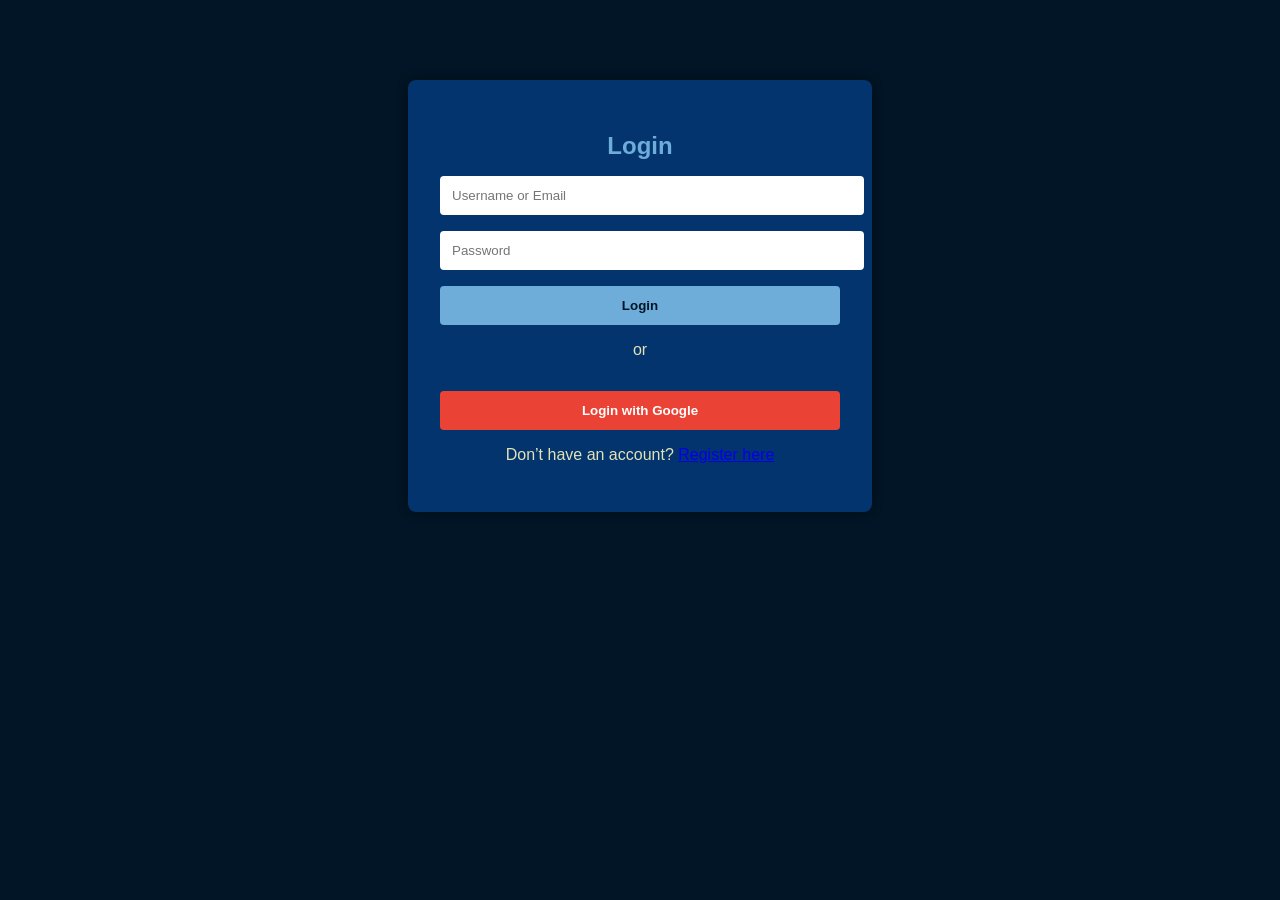
==== frontend/courses.html @ 41a8be17 "feat(x) Saving all the code" ====
<!DOCTYPE html>
<html lang="en">
<head>
  <meta charset="UTF-8">
  <meta name="viewport" content="width=device-width, initial-scale=1.0">
  <title>Courses - APTT</title>
  <link rel="stylesheet" href="css/styles.css">
</head>
<body>
  <header class="navbar">
    <div class="logo">APTT</div>
    <div class="nav-links">
      <a href="dashboard.html" class="btn btn-secondary">Dashboard</a>
      <button class="btn btn-secondary" onclick="logout()">Logout</button>
    </div>
  </header>

  <main class="container">
    <h2>Available Courses</h2>
    <div id="course-list" class="card-container"></div>
  </main>

  <script>
    const token = localStorage.getItem("token");
    if (!token) window.location.href = "login.html";

    fetch("http://localhost:8000/api/courses/", {
      headers: { Authorization: `Bearer ${token}` }
    })
    .then(res => res.json())
    .then(courses => {
      const list = document.getElementById("course-list");
      if (courses.length === 0) {
        list.innerHTML = '<p>No courses available.</p>';
      } else {
        courses.forEach(course => {
          const card = document.createElement("div");
          card.className = "card";
          card.innerHTML = `
            <h3>${course.name}</h3>
            <p>${course.description}</p>
            <button onclick="window.location.href='course.html?id=${course.id}'" class="btn">View Course</button>
          `;
          list.appendChild(card);
        });
      }
    });

    function logout() {
      localStorage.removeItem("token");
      window.location.href = "login.html";
    }
  </script>
</body>
</html>
---- frontend/css/styles.css ----
body {
  margin: 0;
  font-family: 'Segoe UI', Tahoma, Geneva, Verdana, sans-serif;
  background-color: #021526;
  color: #E2E2B6;
}

.navbar {
  width: 100%;
  background-color: #03346E;
  display: flex;
  justify-content: space-between;
  align-items: center;
  padding: 0.75rem 2rem;
  box-sizing: border-box;
}

.navbar .logo {
  height: 40px;
  cursor: pointer;
}

.logout-btn {
  background-color: #6EACDA;
  color: #021526;
  font-weight: bold;
  border: none;
  padding: 0.5rem 1rem;
  border-radius: 5px;
  cursor: pointer;
}

.container {
  max-width: 1200px;
  margin: 2rem auto;
  padding: 0 1rem;
}

.nav-links .btn {
  margin-left: 1rem;
  text-decoration: none;
  background-color: #6EACDA;
  padding: 0.5rem 1rem;
  color: #021526;
  border-radius: 4px;
  font-weight: bold;
}

.btn-secondary {
  background-color: #E2E2B6;
  color: #021526;
}

.hero {
  text-align: center;
  margin: 4rem 1rem;
  padding: 2rem;
}

.hero h1 {
  font-size: 2.5rem;
  color: #6EACDA;
}

.hero p {
  font-size: 1.1rem;
  max-width: 600px;
  margin: 1rem auto;
}

.footer {
  text-align: center;
  padding: 1rem;
  font-size: 0.9rem;
  background-color: #03346E;
}

.auth-container {
  max-width: 400px;
  margin: 5rem auto;
  padding: 2rem;
  background: #03346E;
  border-radius: 8px;
  box-shadow: 0 0 10px rgba(0,0,0,0.5);
  text-align: center;
}

.auth-container h2 {
  color: #6EACDA;
  margin-bottom: 1rem;
}

.auth-container input {
  display: block;
  width: 100%;
  margin-bottom: 1rem;
  padding: 0.75rem;
  border: none;
  border-radius: 4px;
}

.btn {
  width: 100%;
  background: #6EACDA;
  color: #021526;
  padding: 0.75rem;
  border: none;
  border-radius: 4px;
  font-weight: bold;
  cursor: pointer;
}

.btn-google {
  background: #ea4335;
  color: white;
  margin-top: 1rem;
}

.divider {
  margin: 1rem 0;
  color: #E2E2B6;
}

.dashboard {
  max-width: 900px;
  margin: 2rem auto;
  text-align: center;
}

.card-container {
  display: flex;
  flex-wrap: wrap;
  gap: 1rem;
  justify-content: center;
  margin-top: 2rem;
}

.card {
  background-color: #03346E;
  padding: 1.5rem;
  border-radius: 8px;
  width: 260px;
  box-shadow: 0 2px 8px rgba(0,0,0,0.3);
  transition: transform 0.2s;
  cursor: pointer;
}

.card:hover {
  transform: scale(1.03);
}

.card h3 {
  color: #6EACDA;
  margin-bottom: 0.5rem;
}

.card p {
  font-size: 0.9rem;
  color: #E2E2B6;
}

.error-box {
  margin-top: 1rem;
  color: #ef4444;
  font-size: 0.9rem;
}

.enrolled-courses {
  max-width: 600px;
  margin: 2rem auto;
  background: #03346E;
  padding: 1.5rem;
  border-radius: 8px;
}

.enrolled-courses h3 {
  color: #6EACDA;
  margin-bottom: 1rem;
}

.enrolled-courses ul {
  list-style: none;
  padding: 0;
}

.enrolled-courses li {
  margin-bottom: 0.5rem;
}

.enrolled-courses a {
  color: #6EACDA;
  text-decoration: none;
}

.enrolled-courses a:hover {
  text-decoration: underline;
}
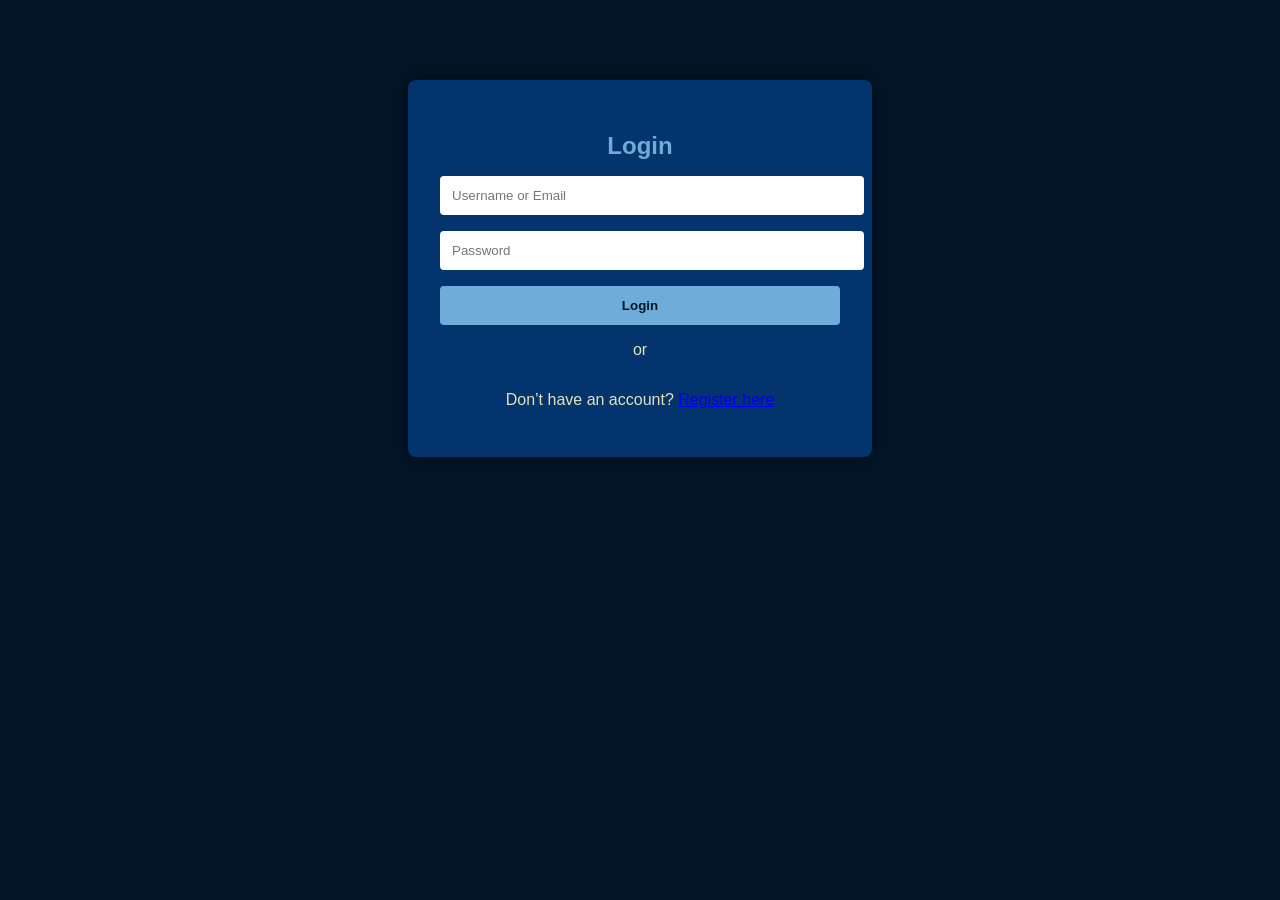
==== commit 200df87a: "feat(x) that's it friends" ====
--- a/frontend/courses.html
+++ b/frontend/courses.html
@@ -1,55 +1,240 @@
 <!DOCTYPE html>
 <html lang="en">
 <head>
-  <meta charset="UTF-8">
-  <meta name="viewport" content="width=device-width, initial-scale=1.0">
+  <meta charset="UTF-8" />
+  <meta name="viewport" content="width=device-width, initial-scale=1.0"/>
   <title>Courses - APTT</title>
-  <link rel="stylesheet" href="css/styles.css">
+  <link rel="stylesheet" href="css/styles.css" />
+  <style>
+    .container { max-width: 1200px; margin: 2rem auto; padding: 1rem; }
+    .search-box { margin-bottom: 1rem; width: 100%; }
+    .search-box input {
+      width: 100%;
+      padding: 0.5rem;
+      border-radius: 6px;
+      border: none;
+      background-color: #1e293b;
+      color: white;
+    }
+    .layout { display: flex; gap: 2rem; }
+    .column { flex: 1; padding: 0.5rem; }
+    .card-container { display: flex; flex-direction: column; gap: 1rem; }
+    .card {
+      background-color: #1e293b;
+      padding: 1rem;
+      border-radius: 8px;
+      width: 100%;
+      box-shadow: 0 2px 6px rgba(0,0,0,0.25);
+    }
+    .card h3 { margin-bottom: 0.5rem; }
+    .card p { margin-bottom: 0.5rem; }
+    .public-label {
+      color: #22c55e;
+      font-weight: bold;
+      font-size: 0.9rem;
+    }
+    .private-label {
+      color: #facc15;
+      font-weight: bold;
+      font-size: 0.9rem;
+    }
+    .btn {
+      background-color: #38bdf8;
+      color: #0f172a;
+      padding: 0.4rem 0.8rem;
+      border: none;
+      border-radius: 5px;
+      font-weight: bold;
+      cursor: pointer;
+    }
+    .btn:hover { background-color: #60cdfb; }
+    .navbar .nav-links { display: flex; gap: 1rem; }
+  </style>
 </head>
 <body>
   <header class="navbar">
     <div class="logo">APTT</div>
     <div class="nav-links">
-      <a href="dashboard.html" class="btn btn-secondary">Dashboard</a>
       <button class="btn btn-secondary" onclick="logout()">Logout</button>
     </div>
   </header>
 
   <main class="container">
-    <h2>Available Courses</h2>
-    <div id="course-list" class="card-container"></div>
+    <h2>Explore Courses</h2>
+    <div class="search-box">
+      <input type="text" placeholder="Search courses..." oninput="filterCourses(this.value)">
+    </div>
+    <div class="layout">
+      <div class="column">
+        <h3>Available Courses</h3>
+        <div id="course-list" class="card-container"></div>
+      </div>
+      <div class="column">
+        <h3>Your Courses</h3>
+        <div id="enrolled-list" class="card-container"></div>
+      </div>
+    </div>
   </main>
 
   <script>
     const token = localStorage.getItem("token");
     if (!token) window.location.href = "login.html";
 
-    fetch("http://localhost:8000/api/courses/", {
-      headers: { Authorization: `Bearer ${token}` }
-    })
-    .then(res => res.json())
-    .then(courses => {
-      const list = document.getElementById("course-list");
-      if (courses.length === 0) {
-        list.innerHTML = '<p>No courses available.</p>';
-      } else {
-        courses.forEach(course => {
-          const card = document.createElement("div");
-          card.className = "card";
-          card.innerHTML = `
-            <h3>${course.name}</h3>
-            <p>${course.description}</p>
-            <button onclick="window.location.href='course.html?id=${course.id}'" class="btn">View Course</button>
-          `;
-          list.appendChild(card);
-        });
-      }
-    });
+    let allCourses = [];
+    let enrolledCourses = [];
 
     function logout() {
       localStorage.removeItem("token");
       window.location.href = "login.html";
     }
+
+    function renderCourses() {
+      const query = document.querySelector(".search-box input").value.toLowerCase();
+      const list = document.getElementById("course-list");
+      list.innerHTML = "";
+
+      const filtered = allCourses.filter(c =>
+        (c.name.toLowerCase().includes(query) || c.description.toLowerCase().includes(query)) &&
+        c.status === "not_enrolled"
+      );
+
+      if (filtered.length === 0) {
+        list.innerHTML = "<p>No matching courses found.</p>";
+        return;
+      }
+
+      filtered.forEach(course => {
+        const card = document.createElement("div");
+        card.className = "card";
+
+        const label = course.public
+          ? `<span class="public-label">Public</span>`
+          : `<span class="private-label">Private</span>`;
+
+        let button = "";
+        if (course.status === "pending") {
+          button = `<button class="btn" disabled>Pending Acceptance</button>`;
+        } else if (course.status === "enrolled") {
+          button = ``;
+        } else {
+          button = course.public
+            ? `<button class="btn" onclick="enroll(${course.id})">Enroll</button>`
+            : `<button class="btn" onclick="requestAccess(${course.id})">Request Access</button>`;
+        }
+
+        card.innerHTML = `
+          <h3>${course.name}</h3>
+          <p>${course.description}</p>
+          ${label}
+          <div style="margin-top: 0.5rem;">${button}</div>
+        `;
+        list.appendChild(card);
+      });
+    }
+
+    function renderMyCourses() {
+      const query = document.querySelector(".search-box input").value.toLowerCase();
+      const container = document.getElementById("enrolled-list");
+      container.innerHTML = "";
+
+      const filtered = allCourses.filter(course =>
+        (course.status === "enrolled" || course.status === "instructor") &&
+        (course.name.toLowerCase().includes(query) || course.description.toLowerCase().includes(query))
+      );
+
+      filtered.forEach(course => {
+        const div = document.createElement("div");
+        div.className = "card";
+
+        let content = `
+          <h3>${course.name}</h3>
+          <p>${course.description}</p>
+        `;
+
+        if (course.status === "instructor") {
+          content += `<p><strong>You are the owner</strong></p>`;
+          div.style.cursor = "pointer";
+          div.onclick = () => window.location.href = `course_manage.html?id=${course.id}`;
+        } else {
+          const btn = document.createElement("button");
+          btn.className = "btn";
+          btn.textContent = "Unenroll";
+          btn.onclick = (e) => {
+            e.stopPropagation();
+            if (confirm("Are you sure you want to unenroll? You will lose all progress in this course.")) {
+              fetch(`http://localhost:8000/api/courses/${course.id}/remove_student/`, {
+                method: "POST",
+                headers: {
+                  "Content-Type": "application/json",
+                  Authorization: `Bearer ${token}`
+                },
+                body: JSON.stringify({ user_id: null })
+              }).then(() => loadCourses());
+            }
+          };
+          div.appendChild(btn);
+          div.style.cursor = "pointer";
+          div.onclick = () => window.location.href = `course.html?id=${course.id}`;
+        }
+
+        div.innerHTML += content;
+        container.appendChild(div);
+      });
+    }
+
+
+    function filterCourses() {
+      renderCourses();
+      renderMyCourses();
+    }
+
+    function enroll(courseId) {
+      fetch(`http://localhost:8000/api/courses/${courseId}/enroll/`, {
+        method: "POST",
+        headers: {
+          Authorization: `Bearer ${token}`,
+          "Content-Type": "application/json"
+        }
+      }).then(res => {
+        if (res.ok) {
+          alert("Successfully enrolled!");
+          loadCourses();
+        } else {
+          alert("Could not enroll in course.");
+        }
+      });
+    }
+
+    function requestAccess(courseId) {
+      fetch(`http://localhost:8000/api/courses/${courseId}/request/`, {
+        method: "POST",
+        headers: {
+          Authorization: `Bearer ${token}`,
+          "Content-Type": "application/json"
+        }
+      }).then(res => {
+        if (res.ok) {
+          alert("Access request sent.");
+          loadCourses();
+        } else {
+          alert("Could not send request.");
+        }
+      });
+    }
+
+    function loadCourses() {
+      fetch("http://localhost:8000/api/courses/public/", {
+        headers: { Authorization: `Bearer ${token}` }
+      })
+      .then(res => res.json())
+      .then(data => {
+        allCourses = data;
+        renderCourses();
+        renderMyCourses();
+      });
+    }
+
+    loadCourses();
   </script>
 </body>
-</html>
+</html>
